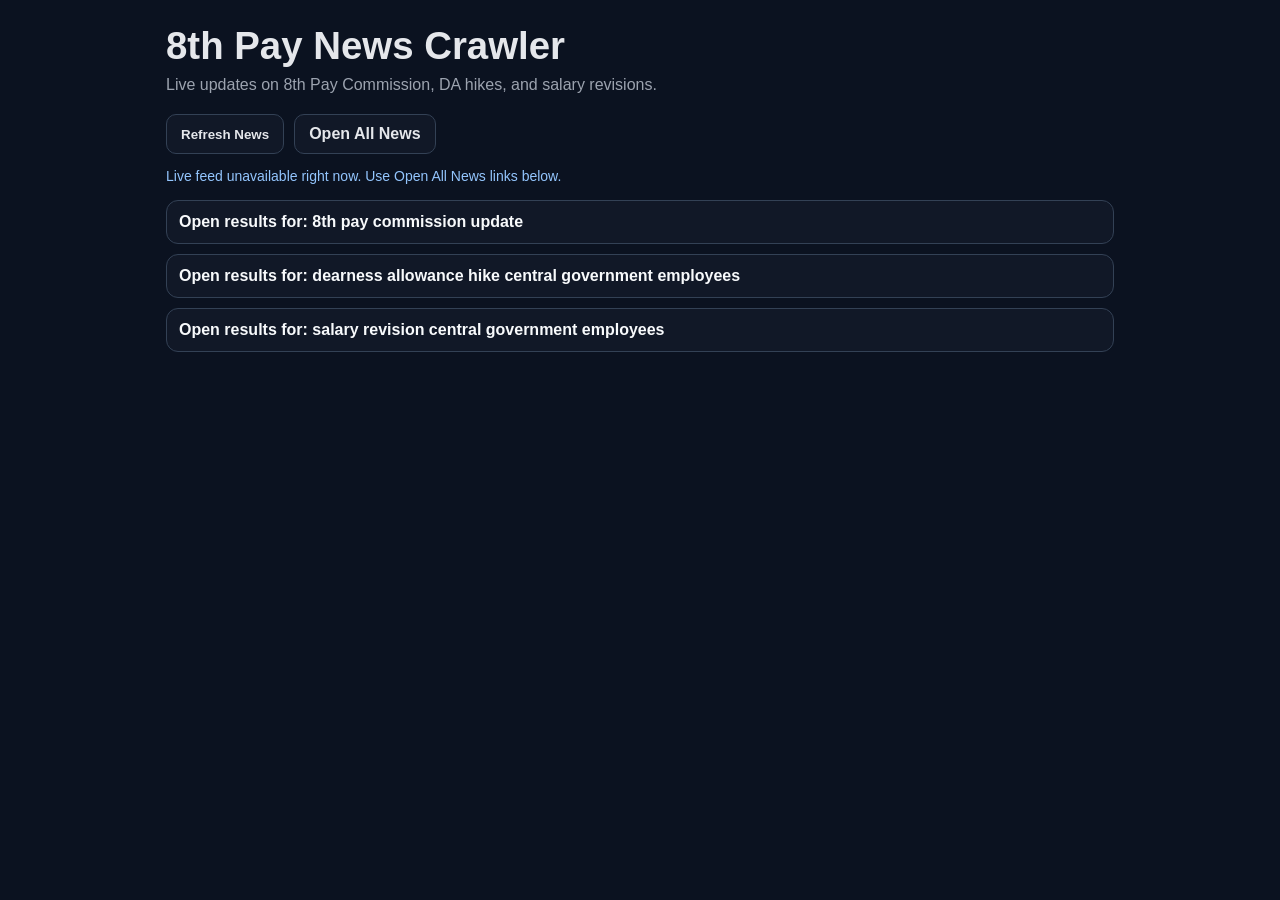
==== 8thpay/news.html @ b5ae0130 "Add 8th CPC calculator site" ====
<!DOCTYPE html>
<html lang="en">
  <head>
    <meta charset="UTF-8" />
    <meta name="viewport" content="width=device-width, initial-scale=1" />
    <link rel="icon" href="data:," />
    <meta name="google-adsense-account" content="ca-pub-5838992192903217" />
    <title>8th Pay News Crawler</title>
    <script
      async
      src="https://pagead2.googlesyndication.com/pagead/js/adsbygoogle.js?client=ca-pub-5838992192903217"
      crossorigin="anonymous"
    ></script>
    <style>
      * {
        box-sizing: border-box;
      }

      body {
        margin: 0;
        font-family: "Segoe UI", Arial, sans-serif;
        background: #0b1220;
        color: #e5e7eb;
      }

      .wrap {
        max-width: 980px;
        margin: 0 auto;
        padding: 24px 16px 40px;
      }

      h1 {
        margin: 0 0 8px;
        font-size: clamp(28px, 3vw, 40px);
      }

      .sub {
        margin: 0 0 20px;
        color: #9ca3af;
      }

      .controls {
        display: flex;
        gap: 10px;
        flex-wrap: wrap;
        margin-bottom: 14px;
      }

      button,
      .link-btn {
        border: 1px solid #334155;
        background: #111827;
        color: #e5e7eb;
        padding: 10px 14px;
        border-radius: 10px;
        cursor: pointer;
        text-decoration: none;
        font-weight: 600;
      }

      button:hover,
      .link-btn:hover {
        background: #1f2937;
      }

      .status {
        margin: 0 0 16px;
        color: #93c5fd;
        font-size: 14px;
      }

      .news-list {
        list-style: none;
        margin: 0;
        padding: 0;
        display: grid;
        gap: 10px;
      }

      .news-item {
        border: 1px solid #334155;
        border-radius: 12px;
        padding: 12px;
        background: #111827;
      }

      .news-item a {
        color: #f8fafc;
        text-decoration: none;
        font-weight: 600;
      }

      .news-item a:hover {
        text-decoration: underline;
      }

      .meta {
        margin-top: 6px;
        font-size: 12px;
        color: #9ca3af;
      }
    </style>
  </head>
  <body>
    <main class="wrap">
      <h1>8th Pay News Crawler</h1>
      <p class="sub">Live updates on 8th Pay Commission, DA hikes, and salary revisions.</p>

      <div class="controls">
        <button id="refreshNews" type="button">Refresh News</button>
        <a
          class="link-btn"
          href="https://news.google.com/search?q=8th%20pay%20commission%20OR%20dearness%20allowance%20hike%20OR%20salary%20revision%20central%20government&hl=en-IN&gl=IN&ceid=IN:en"
          target="_blank"
          rel="noopener noreferrer"
        >
          Open All News
        </a>
      </div>

      <p id="newsStatus" class="status">Loading updates...</p>
      <ul id="newsList" class="news-list"></ul>
    </main>

    <script>
      const NEWS_QUERIES = [
        "8th pay commission update",
        "dearness allowance hike central government employees",
        "salary revision central government employees"
      ];
      const MAX_ITEMS = 20;
      const openAllBtn = document.querySelector(".link-btn");
      const newsStatus = document.getElementById("newsStatus");
      const newsList = document.getElementById("newsList");
      const refreshNewsBtn = document.getElementById("refreshNews");

      function buildGoogleRss(query) {
        const rssUrl = `https://news.google.com/rss/search?q=${encodeURIComponent(
          query
        )}&hl=en-IN&gl=IN&ceid=IN:en`;
        return `https://api.rss2json.com/v1/api.json?rss_url=${encodeURIComponent(rssUrl)}`;
      }

      function parseItems(payload) {
        const items = Array.isArray(payload?.items) ? payload.items : [];
        return items.map((item) => {
          const title = item.title?.trim() || "Untitled";
          const link = item.link?.trim() || "#";
          const pubDate = item.pubDate?.trim() || "";
          const source = item.author?.trim() || "Source";
          return { title, link, pubDate, source };
        });
      }

      function dedupeAndSort(items) {
        const seen = new Set();
        const unique = [];
        for (const item of items) {
          const key = `${item.title}|${item.link}`;
          if (seen.has(key)) continue;
          seen.add(key);
          unique.push(item);
        }
        unique.sort((a, b) => new Date(b.pubDate) - new Date(a.pubDate));
        return unique.slice(0, MAX_ITEMS);
      }

      function render(items) {
        newsList.innerHTML = "";
        if (!items.length) {
          newsStatus.textContent =
            "Live feed unavailable right now. Use Open All News links below.";
          const fallbackLinks = NEWS_QUERIES.map((query) => {
            const url = `https://news.google.com/search?q=${encodeURIComponent(
              query
            )}&hl=en-IN&gl=IN&ceid=IN:en`;
            return `<li class="news-item"><a href="${url}" target="_blank" rel="noopener noreferrer">Open results for: ${query}</a></li>`;
          }).join("");
          newsList.innerHTML = fallbackLinks;
          return;
        }
        newsStatus.textContent = `Showing ${items.length} latest updates.`;
        for (const item of items) {
          const li = document.createElement("li");
          li.className = "news-item";
          li.innerHTML = `
            <a href="${item.link}" target="_blank" rel="noopener noreferrer">${item.title}</a>
            <div class="meta">${item.source} • ${item.pubDate || "No date"}</div>
          `;
          newsList.appendChild(li);
        }
      }

      async function loadNews() {
        newsStatus.textContent = "Fetching latest headlines...";
        const tasks = NEWS_QUERIES.map((q) =>
          fetch(buildGoogleRss(q), { cache: "no-store" })
            .then((r) => {
              if (!r.ok) throw new Error(`Feed error: ${r.status}`);
              return r.json();
            })
            .then(parseItems)
        );

        const settled = await Promise.allSettled(tasks);
        const all = [];
        settled.forEach((result) => {
          if (result.status === "fulfilled") {
            all.push(...result.value);
          }
        });

        render(dedupeAndSort(all));
      }

      refreshNewsBtn.addEventListener("click", loadNews);
      loadNews();
    </script>
  </body>
</html>
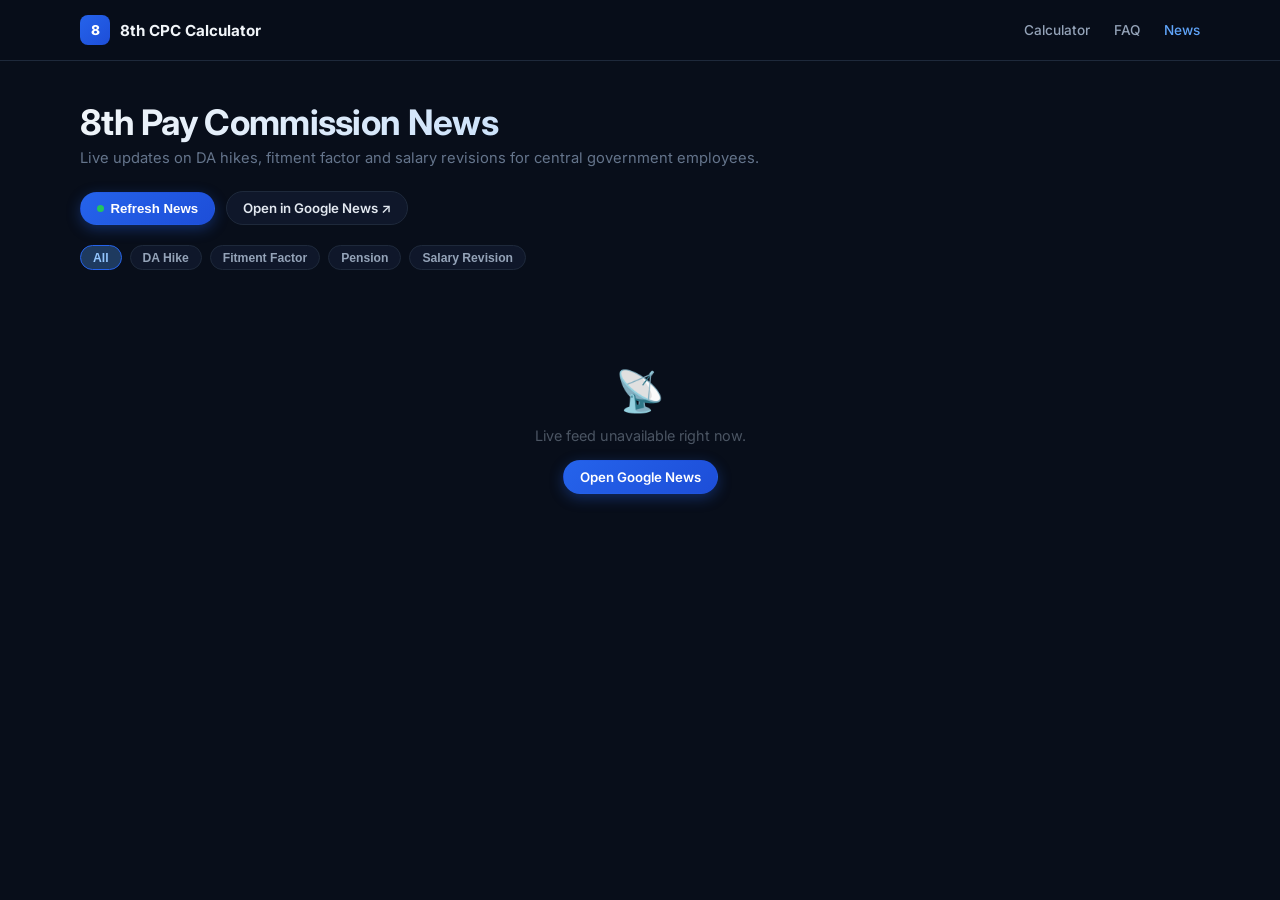
==== commit 6874ab0d: "improved by claude" ====
--- a/8thpay/news.html
+++ b/8thpay/news.html
@@ -3,217 +3,688 @@
   <head>
     <meta charset="UTF-8" />
     <meta name="viewport" content="width=device-width, initial-scale=1" />
-    <link rel="icon" href="data:," />
+    <title>8th Pay Commission News | Latest Updates 2026</title>
+    <meta name="description" content="Latest news and updates on 8th Pay Commission, DA hikes, fitment factor and salary revisions for central government employees." />
+    <link rel="canonical" href="https://8thcpc.co.in/news.html" />
+    <link rel="icon" href="/favicon.ico" type="image/x-icon" />
     <meta name="google-adsense-account" content="ca-pub-5838992192903217" />
-    <title>8th Pay News Crawler</title>
-    <script
-      async
-      src="https://pagead2.googlesyndication.com/pagead/js/adsbygoogle.js?client=ca-pub-5838992192903217"
-      crossorigin="anonymous"
-    ></script>
+    <script async src="https://pagead2.googlesyndication.com/pagead/js/adsbygoogle.js?client=ca-pub-5838992192903217" crossorigin="anonymous"></script>
+    <link rel="preconnect" href="https://fonts.googleapis.com" />
+    <link rel="preconnect" href="https://fonts.gstatic.com" crossorigin />
+    <link href="https://fonts.googleapis.com/css2?family=Inter:wght@400;500;600;700&display=swap" rel="stylesheet" />
     <style>
-      * {
-        box-sizing: border-box;
-      }
+      *, *::before, *::after { box-sizing: border-box; }
 
       body {
         margin: 0;
-        font-family: "Segoe UI", Arial, sans-serif;
-        background: #0b1220;
-        color: #e5e7eb;
-      }
-
+        font-family: "Inter", "Segoe UI", Arial, sans-serif;
+        background: #080e1a;
+        color: #e2e8f0;
+        -webkit-font-smoothing: antialiased;
+      }
+
+      a { color: inherit; text-decoration: none; }
+
+      /* ── Header ── */
+      .site-header {
+        background: rgba(8, 14, 26, 0.9);
+        backdrop-filter: blur(12px);
+        border-bottom: 1px solid #1e293b;
+        position: sticky;
+        top: 0;
+        z-index: 20;
+      }
+
+      .header-inner {
+        max-width: 1160px;
+        margin: 0 auto;
+        padding: 0 1.25rem;
+        height: 60px;
+        display: flex;
+        align-items: center;
+        justify-content: space-between;
+        gap: 1rem;
+      }
+
+      .logo-link {
+        display: flex;
+        align-items: center;
+        gap: 0.6rem;
+        font-weight: 700;
+        font-size: 0.95rem;
+        color: #f1f5f9;
+      }
+
+      .logo-badge-sm {
+        width: 30px;
+        height: 30px;
+        border-radius: 8px;
+        background: linear-gradient(135deg, #2563eb, #1d4ed8);
+        display: flex;
+        align-items: center;
+        justify-content: center;
+        font-weight: 800;
+        font-size: 0.85rem;
+        color: #fff;
+        flex-shrink: 0;
+      }
+
+      .header-nav {
+        display: flex;
+        align-items: center;
+        gap: 1.5rem;
+        font-size: 0.85rem;
+        font-weight: 500;
+        color: #94a3b8;
+      }
+
+      .header-nav a:hover { color: #f1f5f9; }
+
+      .header-nav .active { color: #60a5fa; }
+
+      /* ── Wrap ── */
       .wrap {
-        max-width: 980px;
+        max-width: 1160px;
         margin: 0 auto;
-        padding: 24px 16px 40px;
-      }
-
-      h1 {
-        margin: 0 0 8px;
-        font-size: clamp(28px, 3vw, 40px);
-      }
-
-      .sub {
-        margin: 0 0 20px;
-        color: #9ca3af;
-      }
-
+        padding: 2.5rem 1.25rem 4rem;
+      }
+
+      /* ── Page hero ── */
+      .page-hero {
+        margin-bottom: 2rem;
+      }
+
+      .page-hero h1 {
+        margin: 0 0 0.4rem;
+        font-size: clamp(1.6rem, 3.5vw, 2.2rem);
+        font-weight: 700;
+        background: linear-gradient(135deg, #f1f5f9 0%, #93c5fd 100%);
+        -webkit-background-clip: text;
+        -webkit-text-fill-color: transparent;
+        background-clip: text;
+        letter-spacing: -0.02em;
+      }
+
+      .page-hero .sub {
+        margin: 0 0 1.5rem;
+        color: #64748b;
+        font-size: 0.92rem;
+      }
+
+      /* ── Controls ── */
       .controls {
         display: flex;
-        gap: 10px;
+        align-items: center;
+        gap: 0.65rem;
         flex-wrap: wrap;
-        margin-bottom: 14px;
-      }
-
-      button,
-      .link-btn {
-        border: 1px solid #334155;
-        background: #111827;
-        color: #e5e7eb;
-        padding: 10px 14px;
-        border-radius: 10px;
+      }
+
+      .btn {
+        display: inline-flex;
+        align-items: center;
+        gap: 0.4rem;
+        padding: 0.5rem 1rem;
+        border-radius: 999px;
+        font-size: 0.83rem;
+        font-weight: 600;
         cursor: pointer;
-        text-decoration: none;
+        border: 1px solid #1e293b;
+        background: #0f172a;
+        color: #e2e8f0;
+        transition: background 0.12s, border-color 0.12s;
+      }
+
+      .btn:hover { background: #1e293b; border-color: #334155; }
+
+      .btn-primary {
+        background: linear-gradient(135deg, #2563eb, #1d4ed8);
+        border-color: transparent;
+        color: #fff;
+        box-shadow: 0 4px 14px rgba(37, 99, 235, 0.35);
+      }
+
+      .btn-primary:hover { filter: brightness(1.08); background: linear-gradient(135deg, #2563eb, #1d4ed8); }
+
+      /* Live dot */
+      .live-dot {
+        display: inline-block;
+        width: 7px;
+        height: 7px;
+        border-radius: 50%;
+        background: #22c55e;
+        animation: pulse-dot 1.8s ease-in-out infinite;
+      }
+
+      @keyframes pulse-dot {
+        0%, 100% { opacity: 1; transform: scale(1); }
+        50%       { opacity: 0.5; transform: scale(0.7); }
+      }
+
+      /* ── Filter chips ── */
+      .filter-bar {
+        display: flex;
+        gap: 0.5rem;
+        flex-wrap: wrap;
+        margin: 1.25rem 0 0.5rem;
+      }
+
+      .chip {
+        padding: 0.28rem 0.75rem;
+        border-radius: 999px;
+        font-size: 0.76rem;
         font-weight: 600;
-      }
-
-      button:hover,
-      .link-btn:hover {
-        background: #1f2937;
-      }
-
-      .status {
-        margin: 0 0 16px;
+        border: 1px solid #1e293b;
+        background: #0f172a;
+        color: #94a3b8;
+        cursor: pointer;
+        transition: all 0.12s;
+      }
+
+      .chip:hover, .chip.active {
+        background: #1e3a5f;
+        border-color: #2563eb;
         color: #93c5fd;
-        font-size: 14px;
-      }
-
-      .news-list {
-        list-style: none;
-        margin: 0;
-        padding: 0;
+      }
+
+      /* ── Status bar ── */
+      .status-bar {
+        display: flex;
+        align-items: center;
+        justify-content: space-between;
+        margin: 1rem 0;
+        font-size: 0.8rem;
+        color: #64748b;
+      }
+
+      #newsCount { color: #93c5fd; font-weight: 600; }
+
+      /* ── News grid ── */
+      .news-grid {
         display: grid;
-        gap: 10px;
-      }
-
-      .news-item {
-        border: 1px solid #334155;
-        border-radius: 12px;
-        padding: 12px;
-        background: #111827;
-      }
-
-      .news-item a {
-        color: #f8fafc;
-        text-decoration: none;
+        grid-template-columns: repeat(auto-fill, minmax(290px, 1fr));
+        gap: 1.1rem;
+      }
+
+      /* ── Card ── */
+      .news-card {
+        background: #0d1526;
+        border: 1px solid #1a2540;
+        border-radius: 16px;
+        overflow: hidden;
+        display: flex;
+        flex-direction: column;
+        transition: transform 0.18s ease-out, box-shadow 0.18s ease-out, border-color 0.18s ease-out;
+        cursor: pointer;
+        position: relative;
+      }
+
+      .news-card:hover {
+        transform: translateY(-4px);
+        box-shadow: 0 16px 40px rgba(0, 0, 0, 0.5);
+        border-color: #2563eb55;
+      }
+
+      .news-card a.card-overlay {
+        position: absolute;
+        inset: 0;
+        z-index: 1;
+      }
+
+      /* Thumbnail */
+      .card-thumb {
+        aspect-ratio: 16/9;
+        overflow: hidden;
+        background: #0a1220;
+        flex-shrink: 0;
+        position: relative;
+      }
+
+      .card-thumb img {
+        width: 100%;
+        height: 100%;
+        object-fit: cover;
+        transition: transform 0.3s ease-out;
+      }
+
+      .news-card:hover .card-thumb img { transform: scale(1.04); }
+
+      /* Placeholder thumb */
+      .card-thumb-placeholder {
+        width: 100%;
+        height: 100%;
+        display: flex;
+        align-items: center;
+        justify-content: center;
+        flex-direction: column;
+        gap: 0.4rem;
+        font-size: 2rem;
+      }
+
+      .thumb-label {
+        font-size: 0.65rem;
+        font-weight: 700;
+        text-transform: uppercase;
+        letter-spacing: 0.12em;
+        opacity: 0.5;
+      }
+
+      /* Card body */
+      .card-body {
+        padding: 1rem 1.1rem 1rem;
+        display: flex;
+        flex-direction: column;
+        flex: 1;
+        gap: 0.5rem;
+      }
+
+      .card-meta-top {
+        display: flex;
+        align-items: center;
+        justify-content: space-between;
+        gap: 0.5rem;
+      }
+
+      .card-source {
+        font-size: 0.68rem;
+        font-weight: 700;
+        text-transform: uppercase;
+        letter-spacing: 0.1em;
+        padding: 0.18rem 0.5rem;
+        border-radius: 999px;
+        white-space: nowrap;
+        overflow: hidden;
+        text-overflow: ellipsis;
+        max-width: 60%;
+      }
+
+      .card-time {
+        font-size: 0.7rem;
+        color: #4b5563;
+        white-space: nowrap;
+        flex-shrink: 0;
+      }
+
+      .card-title {
+        font-size: 0.88rem;
         font-weight: 600;
-      }
-
-      .news-item a:hover {
-        text-decoration: underline;
-      }
-
-      .meta {
-        margin-top: 6px;
-        font-size: 12px;
-        color: #9ca3af;
+        color: #e2e8f0;
+        line-height: 1.45;
+        display: -webkit-box;
+        -webkit-line-clamp: 3;
+        -webkit-box-orient: vertical;
+        overflow: hidden;
+        flex: 1;
+      }
+
+      .card-arrow {
+        display: flex;
+        align-items: center;
+        justify-content: flex-end;
+        margin-top: 0.25rem;
+        opacity: 0;
+        transition: opacity 0.15s;
+        font-size: 0.75rem;
+        color: #3b82f6;
+        font-weight: 600;
+        gap: 0.25rem;
+        position: relative;
+        z-index: 2;
+      }
+
+      .news-card:hover .card-arrow { opacity: 1; }
+
+      /* ── Loading skeleton ── */
+      .skeleton-grid {
+        display: grid;
+        grid-template-columns: repeat(auto-fill, minmax(290px, 1fr));
+        gap: 1.1rem;
+      }
+
+      .skeleton-card {
+        background: #0d1526;
+        border: 1px solid #1a2540;
+        border-radius: 16px;
+        overflow: hidden;
+      }
+
+      .skeleton-thumb {
+        aspect-ratio: 16/9;
+        background: linear-gradient(90deg, #111827 25%, #1a2436 50%, #111827 75%);
+        background-size: 200% 100%;
+        animation: shimmer 1.5s infinite;
+      }
+
+      .skeleton-body { padding: 1rem; display: flex; flex-direction: column; gap: 0.6rem; }
+
+      .skeleton-line {
+        height: 10px;
+        border-radius: 6px;
+        background: linear-gradient(90deg, #111827 25%, #1a2436 50%, #111827 75%);
+        background-size: 200% 100%;
+        animation: shimmer 1.5s infinite;
+      }
+
+      .skeleton-line.short { width: 45%; }
+      .skeleton-line.medium { width: 75%; }
+
+      @keyframes shimmer {
+        0%   { background-position: 200% 0; }
+        100% { background-position: -200% 0; }
+      }
+
+      /* ── Empty / error state ── */
+      .empty-state {
+        grid-column: 1 / -1;
+        text-align: center;
+        padding: 3rem 1rem;
+        color: #4b5563;
+      }
+
+      .empty-state .empty-icon { font-size: 2.5rem; margin-bottom: 0.75rem; }
+
+      .empty-state p { margin: 0 0 1rem; font-size: 0.9rem; }
+
+      /* ── Responsive ── */
+      @media (max-width: 640px) {
+        .header-nav { display: none; }
+        .news-grid { grid-template-columns: 1fr; }
+        .skeleton-grid { grid-template-columns: 1fr; }
       }
     </style>
   </head>
   <body>
+    <header class="site-header">
+      <div class="header-inner">
+        <a class="logo-link" href="index.html">
+          <div class="logo-badge-sm">8</div>
+          8th CPC Calculator
+        </a>
+        <nav class="header-nav">
+          <a href="index.html">Calculator</a>
+          <a href="index.html#faq">FAQ</a>
+          <a href="news.html" class="active">News</a>
+        </nav>
+      </div>
+    </header>
+
     <main class="wrap">
-      <h1>8th Pay News Crawler</h1>
-      <p class="sub">Live updates on 8th Pay Commission, DA hikes, and salary revisions.</p>
-
-      <div class="controls">
-        <button id="refreshNews" type="button">Refresh News</button>
-        <a
-          class="link-btn"
-          href="https://news.google.com/search?q=8th%20pay%20commission%20OR%20dearness%20allowance%20hike%20OR%20salary%20revision%20central%20government&hl=en-IN&gl=IN&ceid=IN:en"
-          target="_blank"
-          rel="noopener noreferrer"
-        >
-          Open All News
-        </a>
+      <div class="page-hero">
+        <h1>8th Pay Commission News</h1>
+        <p class="sub">Live updates on DA hikes, fitment factor and salary revisions for central government employees.</p>
+
+        <div class="controls">
+          <button class="btn btn-primary" id="refreshNews" type="button">
+            <span class="live-dot"></span> Refresh News
+          </button>
+          <a class="btn"
+            href="https://news.google.com/search?q=8th%20pay%20commission%20OR%20dearness%20allowance%20hike%20OR%20salary%20revision%20central%20government&hl=en-IN&gl=IN&ceid=IN:en"
+            target="_blank" rel="noopener noreferrer">
+            Open in Google News ↗
+          </a>
+        </div>
+
+        <div class="filter-bar" id="filterBar">
+          <button class="chip active" data-filter="all">All</button>
+          <button class="chip" data-filter="da">DA Hike</button>
+          <button class="chip" data-filter="fitment">Fitment Factor</button>
+          <button class="chip" data-filter="pension">Pension</button>
+          <button class="chip" data-filter="salary">Salary Revision</button>
+        </div>
       </div>
 
-      <p id="newsStatus" class="status">Loading updates...</p>
-      <ul id="newsList" class="news-list"></ul>
+      <div class="status-bar">
+        <span id="newsCount"></span>
+        <span id="lastRefreshed"></span>
+      </div>
+
+      <!-- Skeleton loading state -->
+      <div class="skeleton-grid" id="skeletonGrid">
+        <div class="skeleton-card"><div class="skeleton-thumb"></div><div class="skeleton-body"><div class="skeleton-line short"></div><div class="skeleton-line"></div><div class="skeleton-line medium"></div></div></div>
+        <div class="skeleton-card"><div class="skeleton-thumb"></div><div class="skeleton-body"><div class="skeleton-line short"></div><div class="skeleton-line"></div><div class="skeleton-line medium"></div></div></div>
+        <div class="skeleton-card"><div class="skeleton-thumb"></div><div class="skeleton-body"><div class="skeleton-line short"></div><div class="skeleton-line"></div><div class="skeleton-line medium"></div></div></div>
+        <div class="skeleton-card"><div class="skeleton-thumb"></div><div class="skeleton-body"><div class="skeleton-line short"></div><div class="skeleton-line"></div><div class="skeleton-line medium"></div></div></div>
+        <div class="skeleton-card"><div class="skeleton-thumb"></div><div class="skeleton-body"><div class="skeleton-line short"></div><div class="skeleton-line"></div><div class="skeleton-line medium"></div></div></div>
+        <div class="skeleton-card"><div class="skeleton-thumb"></div><div class="skeleton-body"><div class="skeleton-line short"></div><div class="skeleton-line"></div><div class="skeleton-line medium"></div></div></div>
+      </div>
+
+      <ul id="newsList" class="news-grid" style="list-style:none;margin:0;padding:0;display:none;"></ul>
     </main>
 
     <script>
       const NEWS_QUERIES = [
-        "8th pay commission update",
-        "dearness allowance hike central government employees",
-        "salary revision central government employees"
+        "8th pay commission update India",
+        "dearness allowance hike central government employees 2026",
+        "salary revision central government 8th CPC fitment factor"
       ];
-      const MAX_ITEMS = 20;
-      const openAllBtn = document.querySelector(".link-btn");
-      const newsStatus = document.getElementById("newsStatus");
-      const newsList = document.getElementById("newsList");
-      const refreshNewsBtn = document.getElementById("refreshNews");
-
-      function buildGoogleRss(query) {
-        const rssUrl = `https://news.google.com/rss/search?q=${encodeURIComponent(
-          query
-        )}&hl=en-IN&gl=IN&ceid=IN:en`;
-        return `https://api.rss2json.com/v1/api.json?rss_url=${encodeURIComponent(rssUrl)}`;
+      const MAX_ITEMS = 24;
+
+      const newsCount   = document.getElementById("newsCount");
+      const lastRefreshed = document.getElementById("lastRefreshed");
+      const newsList    = document.getElementById("newsList");
+      const skeletonGrid = document.getElementById("skeletonGrid");
+      const refreshBtn  = document.getElementById("refreshNews");
+      const filterBar   = document.getElementById("filterBar");
+
+      let allItems = [];
+      let activeFilter = "all";
+
+      // ── Source colour palette ──
+      const SOURCE_PALETTES = {
+        "economic times": { bg: "#78350f22", text: "#fb923c", border: "#78350f44" },
+        "ndtv":           { bg: "#7f1d1d22", text: "#f87171", border: "#7f1d1d44" },
+        "news18":         { bg: "#7f1d1d22", text: "#f87171", border: "#7f1d1d44" },
+        "times of india": { bg: "#78350f22", text: "#fbbf24", border: "#78350f44" },
+        "hindustan times":{ bg: "#4c1d9522", text: "#c084fc", border: "#4c1d9544" },
+        "outlook":        { bg: "#4c1d9522", text: "#a78bfa", border: "#4c1d9544" },
+        "goodreturns":    { bg: "#14532d22", text: "#4ade80", border: "#14532d44" },
+        "livemint":       { bg: "#164e6322", text: "#22d3ee", border: "#164e6344" },
+        "moneycontrol":   { bg: "#0c4a6e22", text: "#38bdf8", border: "#0c4a6e44" },
+        "rediff":         { bg: "#1e3a8a22", text: "#60a5fa", border: "#1e3a8a44" },
+      };
+
+      const FALLBACK_PALETTES = [
+        { bg: "#1e3a8a22", text: "#60a5fa", border: "#1e3a8a44" },
+        { bg: "#4c1d9522", text: "#c084fc", border: "#4c1d9544" },
+        { bg: "#14532d22", text: "#4ade80", border: "#14532d44" },
+        { bg: "#78350f22", text: "#fb923c", border: "#78350f44" },
+        { bg: "#164e6322", text: "#22d3ee", border: "#164e6344" },
+        { bg: "#7f1d1d22", text: "#f87171", border: "#7f1d1d44" },
+      ];
+
+      const PLACEHOLDER_ICONS = ["₹", "📊", "🏛️", "📰", "💼", "📋"];
+
+      function sourcePalette(source) {
+        const s = source.toLowerCase();
+        for (const [key, palette] of Object.entries(SOURCE_PALETTES)) {
+          if (s.includes(key)) return palette;
+        }
+        let hash = 0;
+        for (const c of source) hash = (hash * 31 + c.charCodeAt(0)) & 0xff;
+        return FALLBACK_PALETTES[hash % FALLBACK_PALETTES.length];
+      }
+
+      function sourceDisplayName(raw) {
+        // Google RSS author field often contains the publisher name
+        return raw.replace(/\s*-\s*.*$/, "").trim() || "Source";
+      }
+
+      function relativeTime(dateStr) {
+        if (!dateStr) return "";
+        const d = new Date(dateStr);
+        if (isNaN(d)) return dateStr;
+        const diff = (Date.now() - d) / 1000;
+        if (diff < 60)   return "Just now";
+        if (diff < 3600) return `${Math.floor(diff / 60)}m ago`;
+        if (diff < 86400) return `${Math.floor(diff / 3600)}h ago`;
+        if (diff < 172800) return "Yesterday";
+        return d.toLocaleDateString("en-IN", { day: "numeric", month: "short" });
+      }
+
+      function extractImage(item) {
+        // Priority: thumbnail → enclosure → img in description → null
+        if (item.thumbnail && item.thumbnail.startsWith("http")) return item.thumbnail;
+        if (item.enclosure?.link?.startsWith("http")) return item.enclosure.link;
+        if (item.description) {
+          const m = item.description.match(/<img[^>]+src=["']([^"']+)["']/i);
+          if (m && m[1].startsWith("http")) return m[1];
+        }
+        return null;
+      }
+
+      function itemCategory(title) {
+        const t = title.toLowerCase();
+        if (t.includes("dearness") || t.includes(" da ") || t.includes("da hike")) return "da";
+        if (t.includes("fitment")) return "fitment";
+        if (t.includes("pension")) return "pension";
+        if (t.includes("salary") || t.includes("revision") || t.includes("pay hike")) return "salary";
+        return "other";
+      }
+
+      function buildRssUrl(query) {
+        const rss = `https://news.google.com/rss/search?q=${encodeURIComponent(query)}&hl=en-IN&gl=IN&ceid=IN:en`;
+        return `https://api.rss2json.com/v1/api.json?rss_url=${encodeURIComponent(rss)}`;
       }
 
       function parseItems(payload) {
-        const items = Array.isArray(payload?.items) ? payload.items : [];
-        return items.map((item) => {
-          const title = item.title?.trim() || "Untitled";
-          const link = item.link?.trim() || "#";
-          const pubDate = item.pubDate?.trim() || "";
-          const source = item.author?.trim() || "Source";
-          return { title, link, pubDate, source };
-        });
+        return (Array.isArray(payload?.items) ? payload.items : []).map(item => ({
+          title:    item.title?.trim() || "Untitled",
+          link:     item.link?.trim()  || "#",
+          pubDate:  item.pubDate?.trim() || "",
+          source:   item.author?.trim() || "Source",
+          image:    extractImage(item),
+          category: itemCategory(item.title || ""),
+        }));
       }
 
       function dedupeAndSort(items) {
         const seen = new Set();
-        const unique = [];
-        for (const item of items) {
-          const key = `${item.title}|${item.link}`;
-          if (seen.has(key)) continue;
-          seen.add(key);
-          unique.push(item);
-        }
-        unique.sort((a, b) => new Date(b.pubDate) - new Date(a.pubDate));
-        return unique.slice(0, MAX_ITEMS);
-      }
-
-      function render(items) {
+        return items
+          .filter(item => { const k = item.title + item.link; return seen.has(k) ? false : (seen.add(k), true); })
+          .sort((a, b) => new Date(b.pubDate) - new Date(a.pubDate))
+          .slice(0, MAX_ITEMS);
+      }
+
+      function filterItems(items) {
+        if (activeFilter === "all") return items;
+        return items.filter(i => i.category === activeFilter);
+      }
+
+      function renderCards(items) {
         newsList.innerHTML = "";
-        if (!items.length) {
-          newsStatus.textContent =
-            "Live feed unavailable right now. Use Open All News links below.";
-          const fallbackLinks = NEWS_QUERIES.map((query) => {
-            const url = `https://news.google.com/search?q=${encodeURIComponent(
-              query
-            )}&hl=en-IN&gl=IN&ceid=IN:en`;
-            return `<li class="news-item"><a href="${url}" target="_blank" rel="noopener noreferrer">Open results for: ${query}</a></li>`;
-          }).join("");
-          newsList.innerHTML = fallbackLinks;
+        const filtered = filterItems(items);
+
+        if (!filtered.length) {
+          newsList.innerHTML = `
+            <li class="empty-state">
+              <div class="empty-icon">📭</div>
+              <p>No articles found for this filter.</p>
+              <button class="btn" onclick="setFilter('all')">Show all</button>
+            </li>`;
           return;
         }
-        newsStatus.textContent = `Showing ${items.length} latest updates.`;
-        for (const item of items) {
+
+        for (const item of filtered) {
+          const palette = sourcePalette(item.source);
+          const displaySource = sourceDisplayName(item.source);
+          const timeStr = relativeTime(item.pubDate);
+
+          let thumbHtml;
+          if (item.image) {
+            thumbHtml = `<div class="card-thumb">
+              <img src="${item.image}" alt="" loading="lazy" onerror="this.parentElement.replaceWith(makePlaceholder('${escHtml(displaySource)}', '${palette.bg}', '${palette.text}'))">
+            </div>`;
+          } else {
+            const icon = PLACEHOLDER_ICONS[Math.abs(hashStr(item.source)) % PLACEHOLDER_ICONS.length];
+            thumbHtml = `<div class="card-thumb">
+              <div class="card-thumb-placeholder" style="background:linear-gradient(135deg,${palette.bg.replace('22','44')},${palette.bg});">
+                <span>${icon}</span>
+                <span class="thumb-label" style="color:${palette.text}">${escHtml(displaySource)}</span>
+              </div>
+            </div>`;
+          }
+
+          const safeTitle = escHtml(item.title);
           const li = document.createElement("li");
-          li.className = "news-item";
+          li.className = "news-card";
           li.innerHTML = `
-            <a href="${item.link}" target="_blank" rel="noopener noreferrer">${item.title}</a>
-            <div class="meta">${item.source} • ${item.pubDate || "No date"}</div>
-          `;
+            <a class="card-overlay" href="${item.link}" target="_blank" rel="noopener noreferrer" aria-label="${safeTitle}"></a>
+            ${thumbHtml}
+            <div class="card-body">
+              <div class="card-meta-top">
+                <span class="card-source" style="background:${palette.bg};color:${palette.text};border:1px solid ${palette.border}">${escHtml(displaySource)}</span>
+                <span class="card-time">${timeStr}</span>
+              </div>
+              <p class="card-title">${safeTitle}</p>
+              <div class="card-arrow">Read article →</div>
+            </div>`;
           newsList.appendChild(li);
         }
+
+        newsCount.textContent = `Showing ${filtered.length} of ${items.length} articles`;
+      }
+
+      function makePlaceholder(src, bg, color) {
+        const div = document.createElement("div");
+        div.className = "card-thumb";
+        div.innerHTML = `<div class="card-thumb-placeholder" style="background:linear-gradient(135deg,${bg},${bg.replace('22','11')});"><span>📰</span><span class="thumb-label" style="color:${color}">${escHtml(src)}</span></div>`;
+        return div;
+      }
+
+      function showSkeleton() {
+        skeletonGrid.style.display = "grid";
+        newsList.style.display = "none";
+        newsCount.textContent = "";
+      }
+
+      function hideSkeleton() {
+        skeletonGrid.style.display = "none";
+        newsList.style.display = "grid";
+      }
+
+      function showError() {
+        hideSkeleton();
+        newsList.innerHTML = `
+          <li class="empty-state">
+            <div class="empty-icon">📡</div>
+            <p>Live feed unavailable right now.</p>
+            <a class="btn btn-primary" href="https://news.google.com/search?q=8th+pay+commission&hl=en-IN&gl=IN&ceid=IN:en" target="_blank" rel="noopener noreferrer">Open Google News</a>
+          </li>`;
       }
 
       async function loadNews() {
-        newsStatus.textContent = "Fetching latest headlines...";
-        const tasks = NEWS_QUERIES.map((q) =>
-          fetch(buildGoogleRss(q), { cache: "no-store" })
-            .then((r) => {
-              if (!r.ok) throw new Error(`Feed error: ${r.status}`);
-              return r.json();
-            })
+        showSkeleton();
+        const tasks = NEWS_QUERIES.map(q =>
+          fetch(buildRssUrl(q), { cache: "no-store" })
+            .then(r => { if (!r.ok) throw new Error(r.status); return r.json(); })
             .then(parseItems)
+            .catch(() => [])
         );
-
-        const settled = await Promise.allSettled(tasks);
-        const all = [];
-        settled.forEach((result) => {
-          if (result.status === "fulfilled") {
-            all.push(...result.value);
-          }
-        });
-
-        render(dedupeAndSort(all));
-      }
-
-      refreshNewsBtn.addEventListener("click", loadNews);
+        const results = await Promise.all(tasks);
+        allItems = dedupeAndSort(results.flat());
+
+        hideSkeleton();
+        if (!allItems.length) { showError(); return; }
+
+        renderCards(allItems);
+        lastRefreshed.textContent = "Updated " + new Date().toLocaleTimeString("en-IN", { hour: "2-digit", minute: "2-digit" });
+      }
+
+      function setFilter(filter) {
+        activeFilter = filter;
+        document.querySelectorAll(".chip").forEach(c => c.classList.toggle("active", c.dataset.filter === filter));
+        renderCards(allItems);
+      }
+
+      filterBar.addEventListener("click", e => {
+        const chip = e.target.closest(".chip");
+        if (chip) setFilter(chip.dataset.filter);
+      });
+
+      refreshBtn.addEventListener("click", loadNews);
+
+      function escHtml(s) { return s.replace(/[&<>"']/g, c => ({"&":"&amp;","<":"&lt;",">":"&gt;",'"':"&quot;","'":"&#39;"})[c]); }
+      function hashStr(s) { let h = 0; for (const c of s) h = (h * 31 + c.charCodeAt(0)) | 0; return h; }
+
       loadNews();
     </script>
   </body>
